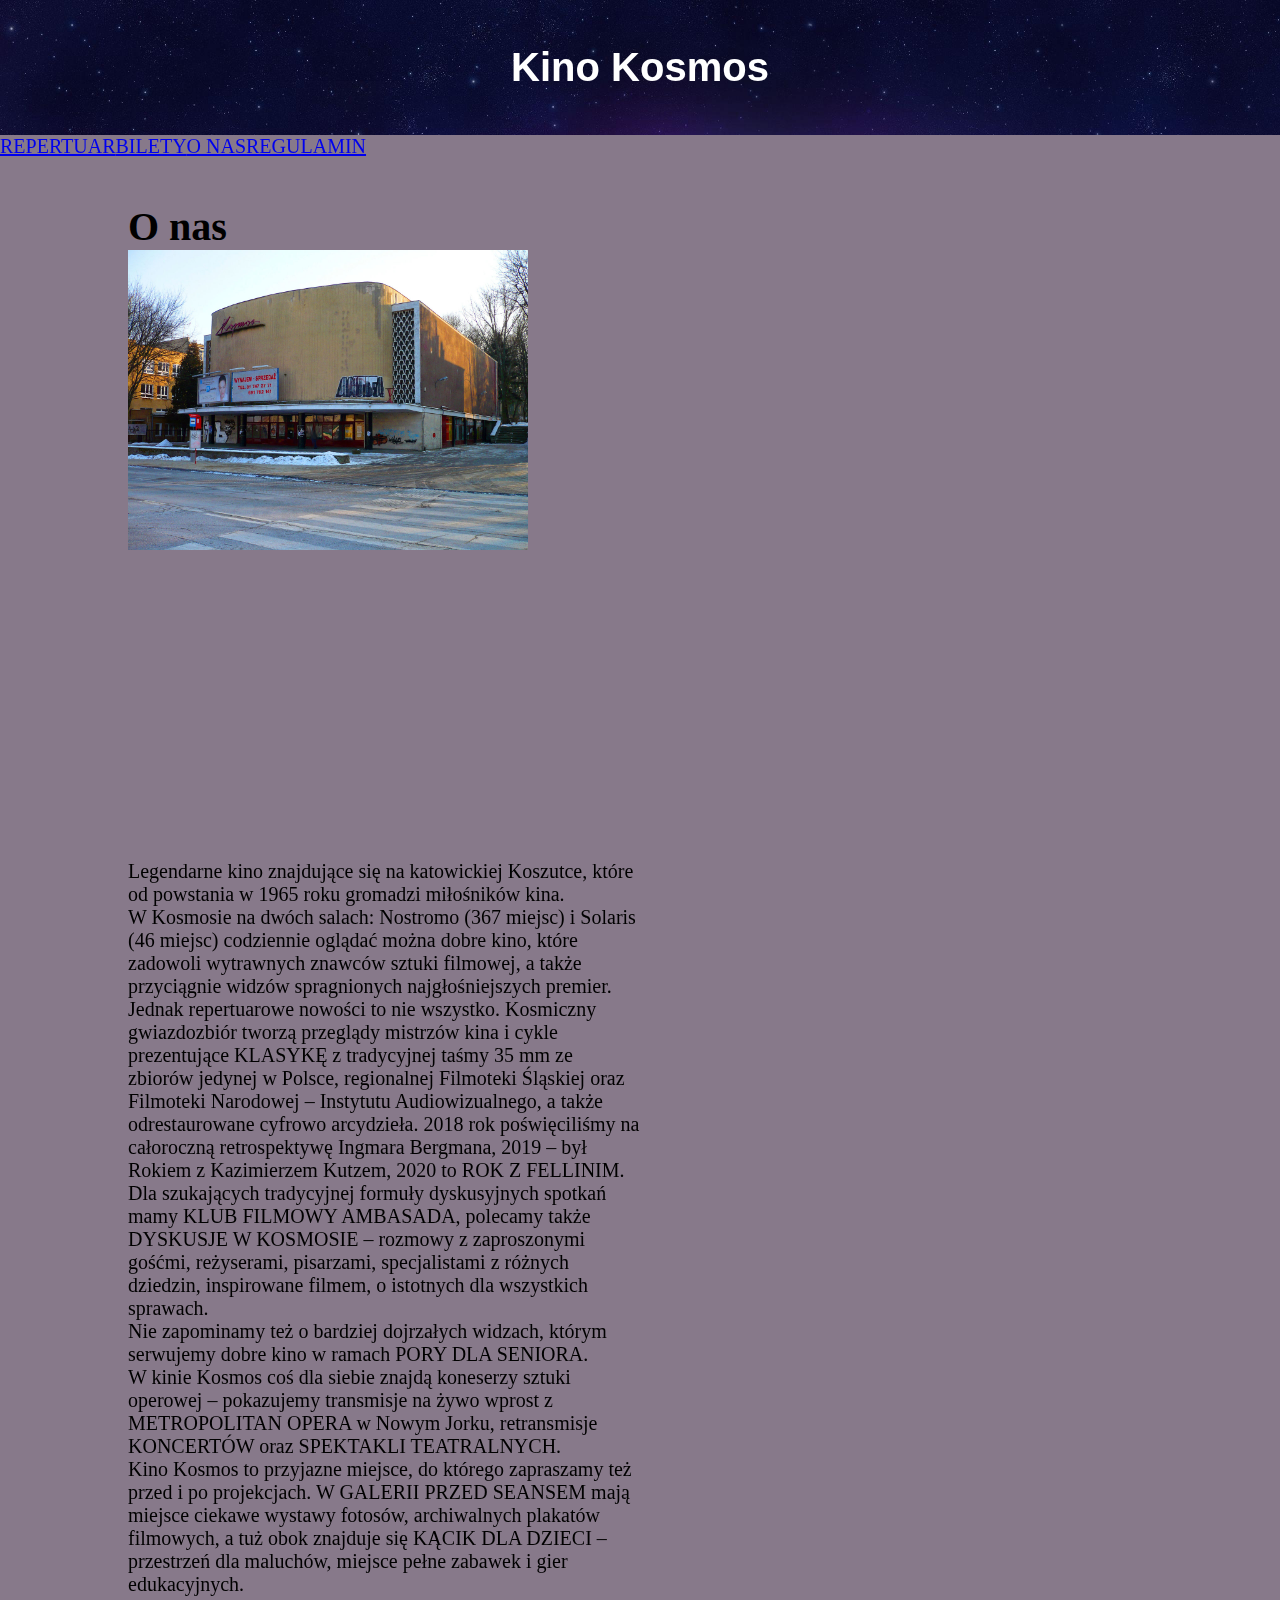
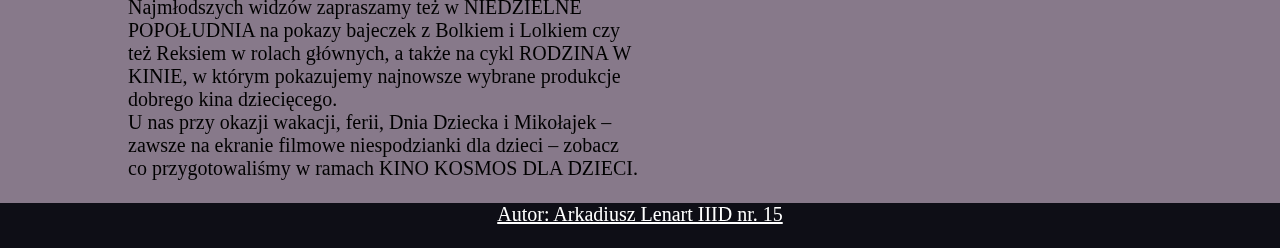
==== Onas.html @ f79d3108 "Add files via upload" ====
<!DOCTYPE html>
<html>
<head>
<title>Kino Kosmos</title>
	<link rel="stylesheet" href="style.css">
	
	<meta charset="UTF-8"/>
	<meta name="viewport" content="width=device-width, initial-scale=1.0">
</head>

<body>

	<div id="header">
	<h1 id="pierwszyh1">Kino Kosmos</h1>
	</div>
	<nav> 
		<a href="repertuar.html" class="menu">REPERTUAR</a><a href="index.html" class="menu">BILETY</a><a href="#Onas.html" 
		class="menu  active">O NAS</a><a href="regulamin.html" class="menu">REGULAMIN</a>
		</nav>
</div>
	<div id="wrapper">
	
	<div id="main">
		
	<h1 id="cennik">O nas</h1>
	<div id="obrazki">
	<img src="kino.jpg" width="400" height="300" alt="Kino" class="zdjęcie" >
	</br>
	<iframe src="https://www.google.com/maps/embed?pb=!1m18!1m12!1m3!1d2550.2492139880947!2d19.017987715724754!3d50.26860517945066!2m3!1f0!2f0!3f0!3m2!1i1024!2i768!4f13.1!3m3!1m2!1s0x4716ce3b4ffd6581%3A0xfaf3b559ea8710cb!2sKino%20Kosmos!5e0!3m2!1spl!2spl!4v1588323155876!5m2!1spl!2spl"
	width="400" height="300"	frameborder="0" style="border:0;" allowfullscreen="" aria-hidden="false" tabindex="0" class="zdjęcie"></iframe> 
	
	</div>

	<div>
	<p class="tekst3">Legendarne kino znajdujące się na katowickiej Koszutce, które od powstania w 1965 roku gromadzi miłośników kina. </br>

W Kosmosie na dwóch salach: Nostromo (367 miejsc) i Solaris (46 miejsc) codziennie oglądać można  dobre kino, które zadowoli wytrawnych znawców sztuki filmowej, a także przyciągnie widzów spragnionych najgłośniejszych premier. </br>

Jednak repertuarowe nowości to nie wszystko. Kosmiczny gwiazdozbiór tworzą przeglądy mistrzów kina i cykle prezentujące KLASYKĘ z tradycyjnej taśmy 35 mm ze zbiorów jedynej w Polsce, regionalnej Filmoteki Śląskiej oraz Filmoteki Narodowej – Instytutu Audiowizualnego, a także odrestaurowane cyfrowo arcydzieła. 2018 rok poświęciliśmy na całoroczną retrospektywę Ingmara Bergmana, 2019 – był  Rokiem z Kazimierzem Kutzem, 2020 to ROK Z FELLINIM.</br>

Dla szukających tradycyjnej formuły dyskusyjnych spotkań mamy KLUB FILMOWY AMBASADA, polecamy także DYSKUSJE W KOSMOSIE – rozmowy z zaproszonymi gośćmi, reżyserami, pisarzami, specjalistami z różnych dziedzin, inspirowane filmem, o istotnych dla wszystkich sprawach. </br>

Nie zapominamy też o bardziej dojrzałych widzach, którym serwujemy dobre kino w ramach PORY DLA SENIORA.<br>

W kinie Kosmos coś dla siebie znajdą koneserzy sztuki operowej  – pokazujemy transmisje na żywo wprost z METROPOLITAN OPERA w Nowym Jorku, retransmisje KONCERTÓW oraz SPEKTAKLI TEATRALNYCH. <br>

Kino Kosmos to przyjazne miejsce, do którego zapraszamy też przed i po projekcjach. W GALERII PRZED SEANSEM  mają miejsce ciekawe wystawy fotosów, archiwalnych plakatów filmowych, a tuż obok znajduje się KĄCIK DLA DZIECI – przestrzeń dla maluchów, miejsce pełne zabawek i gier edukacyjnych.<br>

Najmłodszych widzów zapraszamy też w NIEDZIELNE POPOŁUDNIA na pokazy bajeczek z Bolkiem i Lolkiem czy też Reksiem w rolach głównych, a także na cykl RODZINA W KINIE, w którym pokazujemy najnowsze wybrane produkcje dobrego kina dziecięcego.<br>

U nas przy okazji wakacji, ferii, Dnia Dziecka i Mikołajek – zawsze na ekranie filmowe niespodzianki dla dzieci – zobacz co przygotowaliśmy w ramach KINO KOSMOS DLA DZIECI. </p><br>
	</div>

	</div>
	
	</div>
	<div id="footer">
	<a id="autor">Autor: Arkadiusz Lenart IIID nr. 15</a>
	<div id="zegarek">
	</div></div>
	
	<script src="script2.js"  type="text/javascript"></script>
	
</body>
</html>
---- style.css ----
*{
	margin: 0;
	padding:0;
	box-sizing: border-box;
}
html {width:100%;height:100%;}
body {
	background: #87798a;
	font-size: 20px;
	
}
#header{	
	font-family: Gill Sans, sans-serif;
	height: 15vh;
	width:100vw;
	display: flex;
	background-image: url("kosmos.jpg");
	flex-direction: column;
	align-items: center;
	justify-content: center;
	background-size: cover; 
	color: white;
	
}
#left{
	margin-top:5vh;
	width: 15vw;
	height: 75vh;
	float: left;
	
  margin-left:3vw;
}
#main{
	margin-top:5vh;
	margin-left:10vw;
	width: 40vw;
	
	float:left;
}

#right{
	margin-top:5vh;
	width:20vw;

	float: left;
}

#footer{
	text-decoration: underline;
	height: 5vh;
	clear: both;
	background-color: #0e0e16;
	color:white;
	text-align:center;
	
}
#główny{
	text-align: center;
	
}
#astro{
	transform: scaleX(-1);
	position: absolute;
	left: 30vh;
	top: 25vw;
	height: 40%;
	width: auto;
}
#walle{
	transform: scaleX(1);
	position: absolute;
	bottom: 10vh;
	right:25vw;
	height: 45%;
	width:auto;
	float: left;
}
#starwars{
	transform: scaleX(1);
	position: absolute;
	bottom:10vh;
	height: 45%;
	width: auto;
	right:2vw;
	float: left;
}
@media screen and (max-width: 900px) {
  body {
    font-size: 12px;
  }
  #astro {position: absolute;
	  top: 50vw;
	  left:15vw;
  }
   #starwars, #astro, #walle{height: 35%;
	width: auto;  
  }
}
@media screen and (max-height:500px)  {
  body {
    font-size: 12px;
  }
  #astro {position: absolute;
	  bottom:10px;
  }
  #starwars, #astro, #walle {height: 25%;
	width: auto;
	  
  }
  #astro {position: absolute;
	  bottom:10px;
  }
}
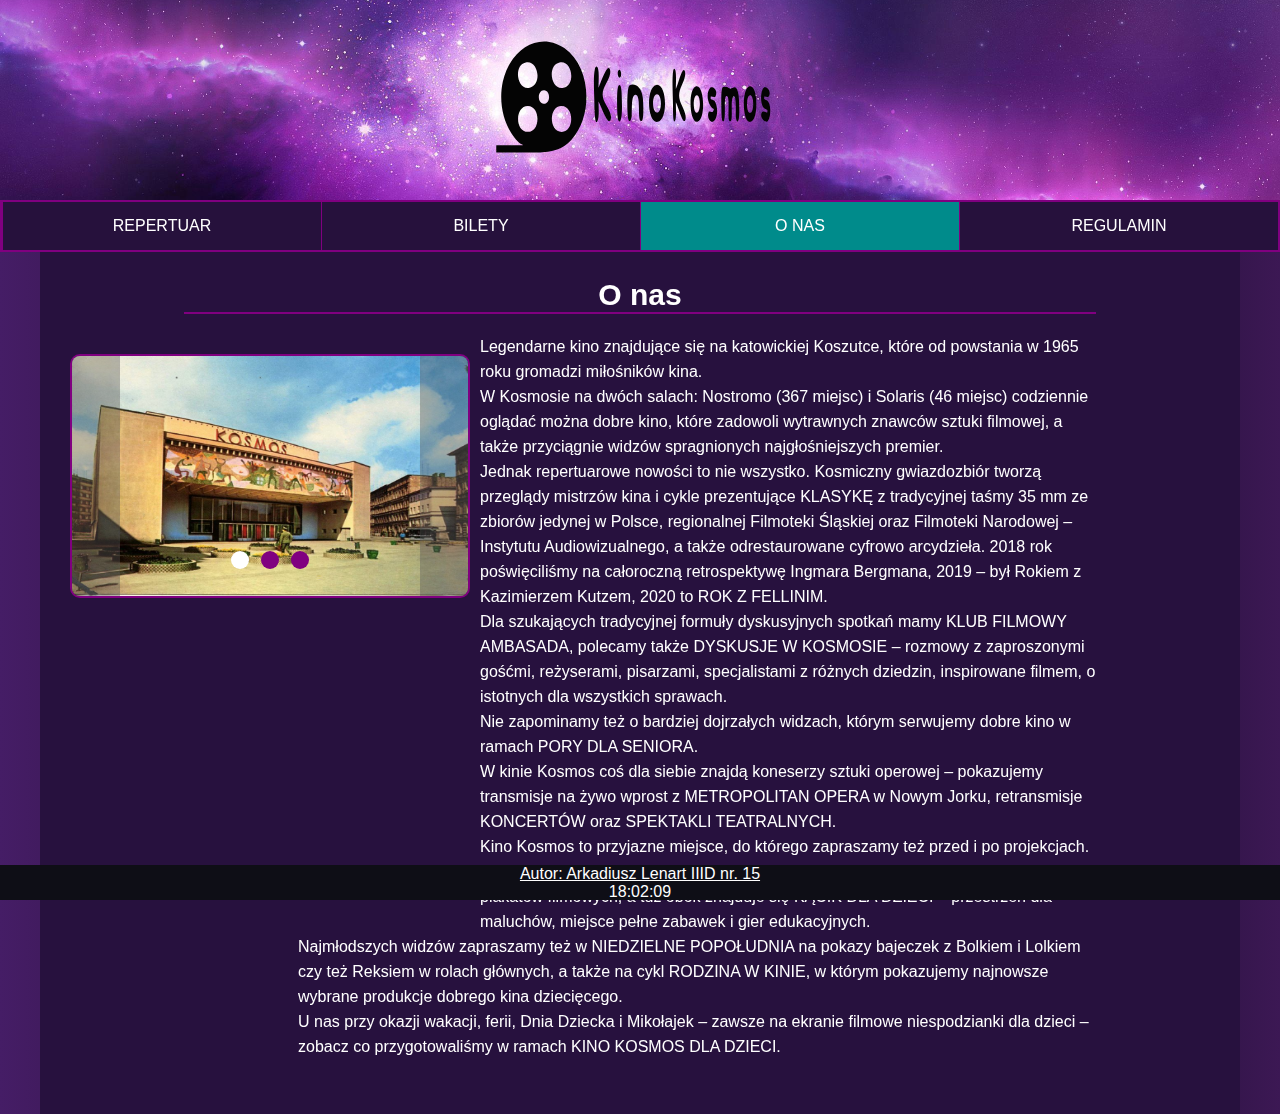
==== commit 8e8f588a: "FIN" ====
--- a/Onas.html
+++ b/Onas.html
@@ -3,28 +3,57 @@
 <head>
 <title>Kino Kosmos</title>
 	<link rel="stylesheet" href="style.css">
-	
+	<link rel="icon" href="path76.png" type="image" size="36x36">
 	<meta charset="UTF-8"/>
 	<meta name="viewport" content="width=device-width, initial-scale=1.0">
 </head>
 
 <body>
-
+<main>
+<article>
+<div class="container">
 	<div id="header">
-	<h1 id="pierwszyh1">Kino Kosmos</h1>
+	<img src="rysunek.svg" class="zdje">
 	</div>
 	<nav> 
 		<a href="repertuar.html" class="menu">REPERTUAR</a><a href="index.html" class="menu">BILETY</a><a href="#Onas.html" 
 		class="menu  active">O NAS</a><a href="regulamin.html" class="menu">REGULAMIN</a>
 		</nav>
 </div>
-	<div id="wrapper">
+	
 	
 	<div id="main">
 		
 	<h1 id="cennik">O nas</h1>
 	<div id="obrazki">
-	<img src="kino.jpg" width="400" height="300" alt="Kino" class="zdjęcie" >
+	<div class="kontener1">
+	<input type="radio" name="images" id="i1" checked>
+				<input type="radio" name="images" id="i2">
+				<input type="radio" name="images" id="i3">
+					<div class="slide_img" id="one">
+						
+						<img src="1a.jpg">
+						<label for="i3" class="pre"></label>
+						<label for="i2" class="nxt"></label>
+					</div>
+				
+					<div class="slide_img" id="two">
+						<img src="2a.jpg">
+						<label for="i1" class="pre"></label>
+						<label for="i3" class="nxt"></label>
+					</div>
+				
+					<div class="slide_img" id="three">
+						<img src="3a.jpg">
+						<label for="i2" class="pre"></label>
+						<label for="i1" class="nxt"></label>
+					</div>
+				
+					<div class="nav1">
+						<label class="dots" id="dot1" for="i1"></label>
+						<label class="dots" id="dot2" for="i2"></label>
+						<label class="dots" id="dot3" for="i3"></label>
+					</div></div>
 	</br>
 	<iframe src="https://www.google.com/maps/embed?pb=!1m18!1m12!1m3!1d2550.2492139880947!2d19.017987715724754!3d50.26860517945066!2m3!1f0!2f0!3f0!3m2!1i1024!2i768!4f13.1!3m3!1m2!1s0x4716ce3b4ffd6581%3A0xfaf3b559ea8710cb!2sKino%20Kosmos!5e0!3m2!1spl!2spl!4v1588323155876!5m2!1spl!2spl"
 	width="400" height="300"	frameborder="0" style="border:0;" allowfullscreen="" aria-hidden="false" tabindex="0" class="zdjęcie"></iframe> 
@@ -51,9 +80,12 @@
 U nas przy okazji wakacji, ferii, Dnia Dziecka i Mikołajek – zawsze na ekranie filmowe niespodzianki dla dzieci – zobacz co przygotowaliśmy w ramach KINO KOSMOS DLA DZIECI. </p><br>
 	</div>
 
-	</div>
+	
 	
 	</div>
+	</div>	
+</article>
+</main>
 	<div id="footer">
 	<a id="autor">Autor: Arkadiusz Lenart IIID nr. 15</a>
 	<div id="zegarek">
--- a/style.css
+++ b/style.css
@@ -1,113 +1,336 @@
 *{
 	margin: 0;
 	padding:0;
-	box-sizing: border-box;
-}
-html {width:100%;height:100%;}
+	font-family: Gill Sans, sans-serif;
+	box-sizing:border-box;
+}
+
 body {
-	background: #87798a;
-	font-size: 20px;
+	background: rgb(69,29,102);
+	background: linear-gradient(90deg, rgba(69,29,102,1)
+				0%, rgba(60,24,84,1) 9%, rgba(38,17,60,1) 17%, rgba(38,17,60,1)
+				36%, rgba(38,17,60,1) 74%, rgba(38,17,60,1)
+				88%, rgba(60,24,84,1) 100%);
+	background-size: cover; 
+	overflow-x:hidden;
+}
+.zdje{
+	padding-top: 40px;
+	height:120%;
+	width:auto;
+}
+.bil{
+	padding: 30px;
+	line-height:25px;
+	max-width:1200px;
+	margin: 0 auto 0 auto;
+	background: rgba(38,17,60,1);
+	background-size:cover;
+	height:800px;
+    max-height:100%;
+	color: white;
+}
+
+.naekranie{
+	margin-left:auto;
+	margin-right: auto;
+	width: 70%;
+	text-align: center;
+	padding: 0;
+	margin-bottom:25px;
+	position:relative;
+	max-height:100%;
+	overflow:hidden;
+}
+naekranie1{
+	margin: 0 auto;
+	width: 100%;
+	text-align: center;
+	padding: 0;
+	margin-bottom:25px;
+	position:relative;
+	max-height:100vh;
+	overflow:hidden;
+}
+.kontener{
+	margin: 0 auto;
+	margin-top:20px;
+	position:relative;
+	width: 50%;
+	height: 0;
+	padding-bottom: 28%;
+	border: solid 2px purple;
+	overflow:hidden;
+	margin-bottom:30px;
+	border-radius:10px;
+}
+.kontener1{
+	margin: 0 auto;
+	margin-top:20px;
+	position:relative;
+	width: 100%;
+	height: 0;
+	padding-bottom: 60%;
+	border: solid 2px purple;
+	overflow:hidden;
+	border-radius:10px;
 	
 }
 #header{	
-	font-family: Gill Sans, sans-serif;
-	height: 15vh;
-	width:100vw;
+	font-family: Roboto;
+	height: 200px;
+	width: 100vw;
+	background: url("kosmos.jpg") center;
+	background-size: cover;
+	color: blue;
+	flex-direction:column;	
 	display: flex;
-	background-image: url("kosmos.jpg");
-	flex-direction: column;
 	align-items: center;
 	justify-content: center;
-	background-size: cover; 
+}
+#wrapper {
+	max-width:1200px;
+	margin: 0 auto 0 auto;
+	background: gray;
+	padding-bottom:20px;
+	overflow:hidden;
+	height:100%;
+}
+nav {
+	background-color:rgba(38,17,60,1);
+	border: 2px solid purple;
+}
+.menu {
+	width: 100vw;	
+}
+a.menu {
+	display: inline-block;
+	width:25%;
+	padding: 15px 30px;
 	color: white;
-	
-}
-#left{
-	margin-top:5vh;
-	width: 15vw;
-	height: 75vh;
-	float: left;
-	
-  margin-left:3vw;
-}
+	text-decoration: none;
+	text-align: center;
+	border-left: 1px solid purple
+}
+a.menu:hover {
+	background-color: darkcyan;
+}
+.active {
+	background-color:darkcyan;
+}
+
+#pierwszyh1 {
+	font-size: 40px;
+	margin-bottom: 20px;
+	text-align:center;
+}
+
 #main{
-	margin-top:5vh;
-	margin-left:10vw;
-	width: 40vw;
-	
-	float:left;
-}
-
-#right{
-	margin-top:5vh;
-	width:20vw;
-
-	float: left;
+	padding: 30px;
+	line-height:25px;
+	max-width:1200px;
+	margin: 0 auto 0 auto;
+	background: #27113e;
+	background-size:cover;
+	color:white;	
+}
+.tekst {
+	margin-left:40%; margin-top:10px;
+}
+.tekst2{margin-bottom:20px;
+	margin-left:auto;
+	margin-right: auto;
+	text-align:center;
+	clear: both;
+}
+
+.tekst3{
+	margin-left:20%; margin-right:10%; margin-top:10px;
 }
 
 #footer{
-	text-decoration: underline;
-	height: 5vh;
-	clear: both;
+	position: fixed;
+	left: 0;
+	bottom: 0;
+	height: 35px;
+	width: 100%;
+	bottom: 0;
 	background-color: #0e0e16;
 	color:white;
 	text-align:center;
+	z-index:10;
+}
+#cennik{
+	font-size:30px;
+	text-align: center;
+	margin: 0 10% 20px;
+	padding-bottom:5px;
+	border-bottom: 2px solid purple;	
+}
+#wynik{
+	margin-bottom:10px;
+	margin-top:10px;
+}
+#autor{
+	text-decoration: underline;
+}
+
+.zegarek {
+	text-decoration: none;
+}
+#obrazki {
+	float:left;
+	margin-right: 10px;
+}
+.zdjęcie {
+	border-radius: 10px;
+}
+.slide_img{
+	position: absolute;
+	width:100%;
+	height: 100%;
+}
+.slide_img img{
+	width:100%;
+	height: 100%;
+}
+#i1, #i2, #i3{ display: none;}
+.pre, .nxt{
+	width: 12%;
+	height: 100%;
+	position: absolute;
+	top: 0;
+	background: rgba(88,88,88,.4);
+	z-index:99;
+	cursor: pointer;
+}
+.pre{
+	left: 0;
+}
+.nxt{
+	right: 0;
+}
+.nav1{
+	width:100%;
+	height:11px;
+	bottom:12%;
+	position:absolute;
+	text-align: center;
+	z-index:99;
+}
+.dots{
+	top: -5px;
+	width:18px;
+	height: 18px;
+	margin: 0 4px;
+	position: relative;
+	border-radius: 50%;
+	display: inline-block;
+	background: purple;
+}
+.slide_img{
+	z-index:-1;
+}
+#i1:checked ~#one,
+#i2:checked ~#two,
+#i3:checked ~#three{ z-index:9;}
+
+#i1:checked ~.nav1 #dot1,
+#i2:checked ~.nav1 #dot2,
+#i3:checked ~.nav1 #dot3{
+	background: #fff;
+}
+.zdj{
+	width:250px;
+	height:400px;
+	margin-left:5px;
+	cursor: pointer;
+	border-radius:10px;
+}
+
+.tekstnews{
+	text-align:center;
+	margin-bottom:40px;
+}
+
+#news{	
+	width:70%;
+	margin-left:20%;
+	margin-top: 10px;
 	
 }
-#główny{
+.kon{
+	float:left;
+	height:100%;
 	text-align: center;
 	
 }
-#astro{
-	transform: scaleX(-1);
+.kon1{
+	height:100%;	
+	float: left;
+}
+
+
+a.linka:visited {
+  color: cyan;
+}
+
+a.linka:hover {
+  color: lightgreen;
+}
+
+a.linka:active {
+  color: hotpink;
+}
+
+.overlay{
+	position: relative;
+	width: 250px;
+	height:400px;
+	
+}
+.overlay .linkacz{
+	text-decoration: none;
+	margin-left:5px;
 	position: absolute;
-	left: 30vh;
-	top: 25vw;
-	height: 40%;
-	width: auto;
-}
-#walle{
-	transform: scaleX(1);
-	position: absolute;
-	bottom: 10vh;
-	right:25vw;
-	height: 45%;
-	width:auto;
-	float: left;
-}
-#starwars{
-	transform: scaleX(1);
-	position: absolute;
-	bottom:10vh;
-	height: 45%;
-	width: auto;
-	right:2vw;
-	float: left;
-}
-@media screen and (max-width: 900px) {
-  body {
-    font-size: 12px;
-  }
-  #astro {position: absolute;
-	  top: 50vw;
-	  left:15vw;
-  }
-   #starwars, #astro, #walle{height: 35%;
-	width: auto;  
-  }
-}
-@media screen and (max-height:500px)  {
-  body {
-    font-size: 12px;
-  }
-  #astro {position: absolute;
-	  bottom:10px;
-  }
-  #starwars, #astro, #walle {height: 25%;
-	width: auto;
-	  
-  }
-  #astro {position: absolute;
-	  bottom:10px;
-  }
-}
+	display: block;
+	width: 100%;
+	height: 100%;
+	background-color:#111;
+	left: 0px;
+	bottom: 0px;
+	opacity: 0;
+	border-radius:10px;
+	transition: opacity 0.2s ease-in-out;
+}
+.overlay:hover .linkacz
+{
+	opacity: 0.8;
+}
+.photo1{
+margin-left:5px;
+}
+.przycisk {
+    background-color: #4CAF50;
+    border: none;
+    color: white;
+    padding: 15px 32px;
+    text-align: center;
+    text-decoration: none;
+    display: inline-block;
+    font-size: 16px;
+    margin: 4px 2px;
+    cursor: pointer;
+}
+button{
+    background-color: #4CAF50;
+    border: none;
+    color: white;
+    padding: 18px 30px;
+    text-align: center;
+    text-decoration: none;
+    display: inline-block;
+    font-size: 16px;
+    margin: 5px 2px;
+    cursor: pointer;
+}